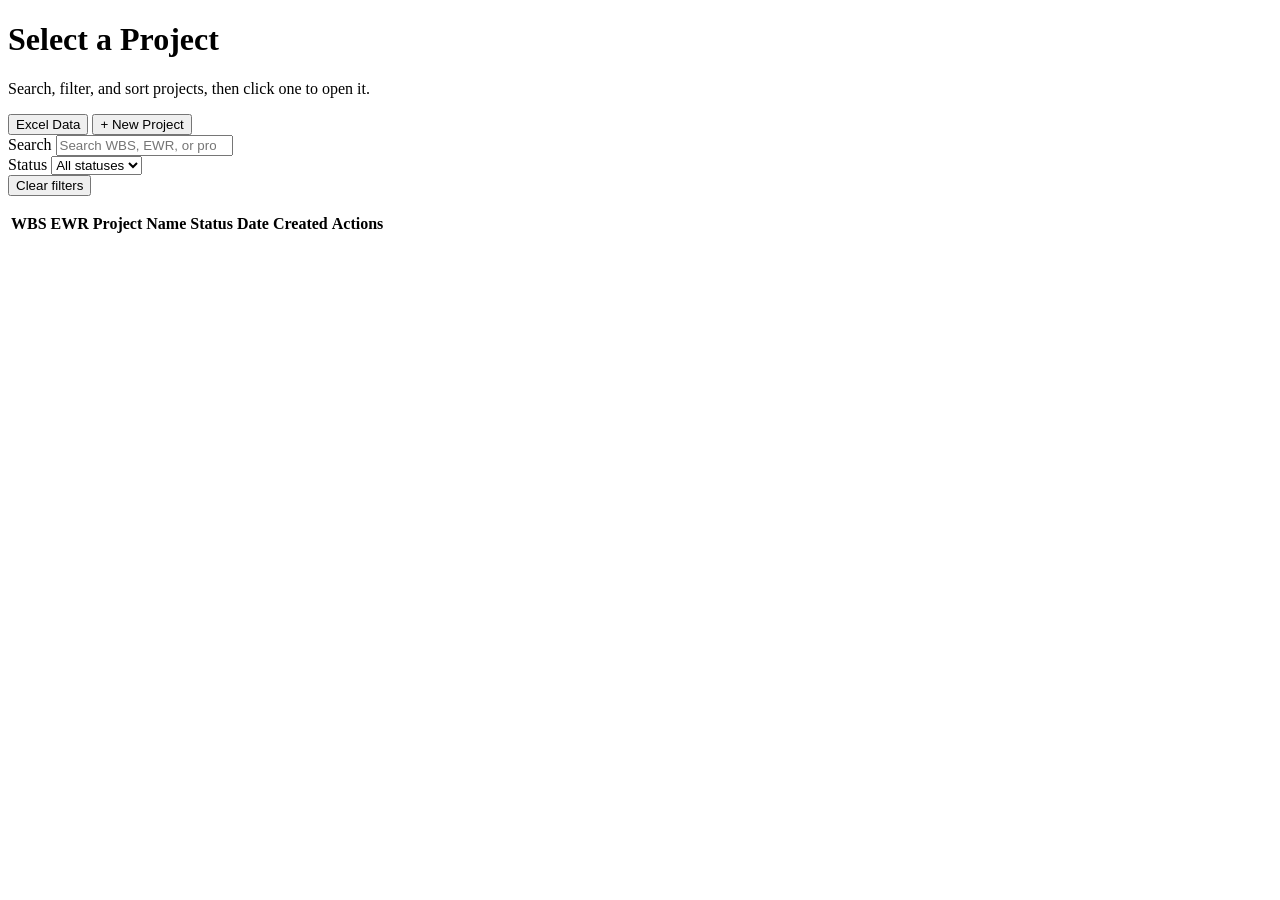
==== index.html @ 984dc040 "Add files via upload v5.0" ====
<!DOCTYPE html>
<html lang="en">
<head>
<meta charset="UTF-8">
<meta name="viewport" content="width=device-width, initial-scale=1.0">
<title>Project Selector</title>
<link rel="stylesheet" href="css/styles.css">
</head>
<body>
<div class="page">
  <header class="page-header">
    <div>
      <h1>Select a Project</h1>
      <p>Search, filter, and sort projects, then click one to open it.</p>
    </div>
    <div class="header-buttons">
      <button type="button" class="secondary-btn" id="excelDataBtn">Excel Data</button>
      <button type="button" class="new-project-btn" id="newProjectBtn">+ New Project</button>
    </div>
  </header>

  <div class="toolbar">
    <div class="field search-field">
      <label for="searchInput">Search</label>
      <input type="search" id="searchInput" placeholder="Search WBS, EWR, or project name...">
    </div>
    <div class="field">
      <label for="statusFilter">Status</label>
      <select id="statusFilter">
        <option value="">All statuses</option>
      </select>
    </div>
    <button type="button" class="clear-btn" id="clearFiltersBtn">Clear filters</button>
  </div>

  <p class="result-count" id="resultCount"></p>

  <div class="table-wrap">
    <table>
      <thead>
        <tr>
          <th scope="col" data-key="wbs">WBS<span class="sort-indicator"></span></th>
          <th scope="col" data-key="ewr">EWR<span class="sort-indicator"></span></th>
          <th scope="col" data-key="name">Project Name<span class="sort-indicator"></span></th>
          <th scope="col" data-key="status">Status<span class="sort-indicator"></span></th>
          <th scope="col" data-key="dateCreated">Date Created<span class="sort-indicator"></span></th>
          <th scope="col" class="actions-col">Actions</th>
        </tr>
      </thead>
      <tbody id="projectTableBody">
      </tbody>
    </table>
    <div class="empty-state" id="emptyState" hidden>No projects match your filters.</div>
  </div>
</div>

<dialog id="newProjectDialog">
  <form id="newProjectForm" novalidate>
    <h2>New Project</h2>

    <div class="form-field">
      <label for="fieldWbs">WBS</label>
      <input type="text" id="fieldWbs" name="wbs" required placeholder="e.g. 1.1.10">
    </div>

    <div class="form-field">
      <label for="fieldEwr">EWR</label>
      <input type="text" id="fieldEwr" name="ewr" required placeholder="e.g. EWR-2024-050">
    </div>

    <div class="form-field">
      <label for="fieldName">Project Name</label>
      <input type="text" id="fieldName" name="name" required placeholder="e.g. Substation Upgrade Phase 4">
    </div>

    <div class="form-field">
      <label for="fieldStatus">Status</label>
      <select id="fieldStatus" name="status" required>
        <option value="Active">Active</option>
        <option value="Archived">Archived</option>
      </select>
    </div>

    <div class="form-field">
      <label for="fieldDateCreated">Date Created</label>
      <input type="date" id="fieldDateCreated" name="dateCreated" required>
    </div>

    <p class="form-error" id="formError" hidden></p>

    <div class="form-actions">
      <button type="button" class="cancel-btn" id="cancelNewProjectBtn">Cancel</button>
      <button type="submit" class="submit-btn">Create Project</button>
    </div>
  </form>
</dialog>

<dialog id="excelDataDialog">
  <div class="excel-data-body">
    <h2>Connect Excel to your data</h2>
    <p class="excel-intro">
      All projects, BOM lines, and orders are available as JSON in a flat,
      spreadsheet-friendly shape. There are two ways to connect.
    </p>

    <section class="excel-option">
      <h3>1. Live web connection (recommended)</h3>
      <p>In Excel: <strong>Data &rarr; Get Data &rarr; From Other Sources &rarr; From Web</strong>,
        paste this URL, then <strong>Refresh</strong> any time to pull the latest.</p>
      <div class="copy-row">
        <input type="text" id="excelUrl" readonly>
        <button type="button" class="tool-btn" id="copyUrlBtn">Copy</button>
      </div>
    </section>

    <section class="excel-option">
      <h3>2. Local file</h3>
      <p>A JSON file is kept in sync automatically — it's rewritten every time
        you change anything. In Excel use <strong>Get Data &rarr; From File &rarr; From JSON</strong>
        and point it at:</p>
      <div class="copy-row">
        <input type="text" id="excelFilePath" readonly>
        <button type="button" class="tool-btn" id="copyPathBtn">Copy</button>
      </div>
      <p class="excel-note">Or grab a one-off snapshot now:</p>
      <button type="button" class="tool-btn" id="downloadJsonBtn">Download JSON snapshot</button>
    </section>

    <p class="excel-tip">
      In Power Query, choose the <strong>bomLines</strong>, <strong>projects</strong>,
      or <strong>orders</strong> table, then <strong>Into Table</strong> and expand the columns.
    </p>

    <button type="button" class="settings-close" id="closeExcelDialogBtn">Close</button>
  </div>
</dialog>

<dialog id="deleteProjectDialog">
  <div class="delete-dialog-body">
    <h2>Delete project?</h2>
    <p class="delete-warning" id="deleteWarning"></p>
    <p class="delete-subtle">
      This permanently removes the project along with its entire Bill of
      Materials and Orders. This can't be undone.
    </p>
    <p class="delete-subtle">Save a copy first?</p>
    <button type="button" class="tool-btn" id="deleteExportBtn">Export to Excel</button>
    <p class="import-result" id="deleteExportMsg" hidden></p>
    <div class="delete-actions">
      <button type="button" class="cancel-btn" id="deleteCancelBtn">Cancel</button>
      <button type="button" class="danger-btn" id="deleteConfirmBtn">Delete project</button>
    </div>
  </div>
</dialog>

<script src="js/excel.js"></script>
<script src="js/store.js"></script>
<script src="js/app.js"></script>
</body>
</html>
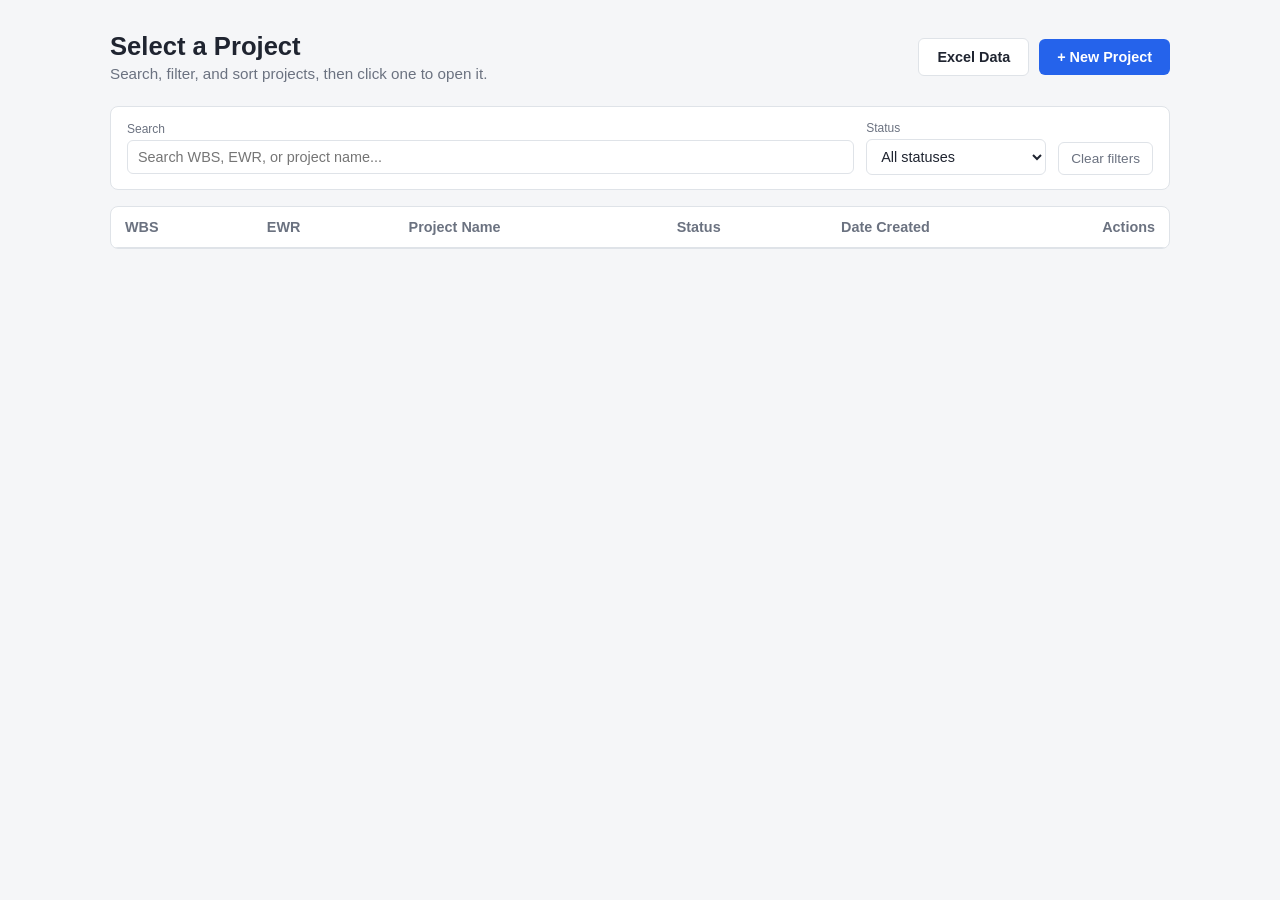
==== commit e19a0351: "v8.0 Update" ====
--- a/index.html
+++ b/index.html
@@ -114,14 +114,17 @@
     </section>
 
     <section class="excel-option">
-      <h3>2. Local file</h3>
-      <p>A JSON file is kept in sync automatically — it's rewritten every time
-        you change anything. In Excel use <strong>Get Data &rarr; From File &rarr; From JSON</strong>
+      <h3>2. Shared file</h3>
+      <p>A JSON file is refreshed automatically when the app <strong>starts</strong> and
+        <strong>stops</strong> (not on every edit). In Excel use <strong>Get Data &rarr; From File &rarr; From JSON</strong>
         and point it at:</p>
       <div class="copy-row">
         <input type="text" id="excelFilePath" readonly>
         <button type="button" class="tool-btn" id="copyPathBtn">Copy</button>
       </div>
+      <p class="excel-note">To let others query this file, move it to a shared
+        drive by setting <strong>export_json</strong> in <strong>config.ini</strong>
+        (in the app folder), then restart the app.</p>
       <p class="excel-note">Or grab a one-off snapshot now:</p>
       <button type="button" class="tool-btn" id="downloadJsonBtn">Download JSON snapshot</button>
     </section>
--- a/css/styles.css
+++ b/css/styles.css
@@ -0,0 +1,565 @@
+:root {
+  --color-bg: #f5f6f8;
+  --color-surface: #ffffff;
+  --color-border: #dfe3e8;
+  --color-text: #1f2430;
+  --color-text-muted: #6b7280;
+  --color-primary: #2563eb;
+  --color-primary-hover: #1d4ed8;
+  --color-row-hover: #f4f7fb;
+  --radius: 8px;
+  --status-active-bg: #e6f6ea; --status-active-fg: #1a7f37;
+  --status-archived-bg: #eceff1; --status-archived-fg: #475569;
+  --status-cancelled-bg: #fde8e8; --status-cancelled-fg: #b91c1c;
+  --color-warn-bg: #fdf3d7; --color-warn-fg: #92610a; --color-warn-border: #e8c766;
+  /* BOM Tree depth tints (match the Excel export palette). Deeper levels than
+     the last reuse it. */
+  --level-0: #bdd7ee; --level-1: #c6e0b4; --level-2: #ffe699;
+  --level-3: #f8cbad; --level-4: #d9c3ec; --level-5: #dedede;
+}
+
+@media (prefers-color-scheme: dark) {
+  :root {
+    --color-bg: #14161c;
+    --color-surface: #1c1f27;
+    --color-border: #2c303a;
+    --color-text: #e8eaed;
+    --color-text-muted: #9aa1ac;
+    --color-row-hover: #232733;
+    --color-warn-bg: #3a3113; --color-warn-fg: #f0c96b; --color-warn-border: #6b571f;
+    /* Darker, same-hue tints so light text stays readable. */
+    --level-0: #1e3a5f; --level-1: #2a4a2a; --level-2: #4a4020;
+    --level-3: #4d3320; --level-4: #3d2a52; --level-5: #33383f;
+  }
+}
+
+* { box-sizing: border-box; }
+
+body {
+  margin: 0;
+  font-family: -apple-system, BlinkMacSystemFont, "Segoe UI", Roboto, Helvetica, Arial, sans-serif;
+  background: var(--color-bg);
+  color: var(--color-text);
+}
+
+.page {
+  max-width: 1100px;
+  margin: 0 auto;
+  padding: 32px 20px 64px;
+}
+
+header.page-header {
+  margin-bottom: 24px;
+  display: flex;
+  justify-content: space-between;
+  align-items: center;
+  gap: 16px;
+}
+
+header.page-header h1 {
+  margin: 0 0 4px;
+  font-size: 1.6rem;
+}
+
+header.page-header p {
+  margin: 0;
+  color: var(--color-text-muted);
+  font-size: 0.95rem;
+}
+
+button.new-project-btn {
+  flex-shrink: 0;
+  padding: 10px 18px;
+  border: none;
+  border-radius: 6px;
+  background: var(--color-primary);
+  color: #fff;
+  font-size: 0.9rem;
+  font-weight: 600;
+  cursor: pointer;
+}
+
+button.new-project-btn:hover {
+  background: var(--color-primary-hover);
+}
+
+.header-buttons {
+  display: flex;
+  gap: 10px;
+  align-items: center;
+  flex-shrink: 0;
+}
+
+button.secondary-btn {
+  padding: 10px 18px;
+  border: 1px solid var(--color-border);
+  border-radius: 6px;
+  background: var(--color-surface);
+  color: var(--color-text);
+  font-size: 0.9rem;
+  font-weight: 600;
+  cursor: pointer;
+}
+
+button.secondary-btn:hover {
+  background: var(--color-row-hover);
+  border-color: var(--color-primary);
+}
+
+/* ---- Excel data dialog ---- */
+dialog#excelDataDialog {
+  border: 1px solid var(--color-border);
+  border-radius: var(--radius);
+  padding: 0;
+  background: var(--color-surface);
+  color: var(--color-text);
+  width: min(560px, 92vw);
+}
+
+dialog#excelDataDialog::backdrop {
+  background: rgba(0, 0, 0, 0.45);
+}
+
+.excel-data-body {
+  padding: 24px;
+  display: flex;
+  flex-direction: column;
+  gap: 16px;
+  max-height: 82vh;
+  overflow-y: auto;
+}
+
+.excel-data-body h2 {
+  margin: 0;
+  font-size: 1.2rem;
+}
+
+.excel-data-body h3 {
+  margin: 0 0 6px;
+  font-size: 0.95rem;
+}
+
+.excel-intro,
+.excel-option p,
+.excel-tip,
+.excel-note {
+  margin: 0 0 6px;
+  font-size: 0.88rem;
+  color: var(--color-text-muted);
+  line-height: 1.5;
+}
+
+.excel-option {
+  border: 1px solid var(--color-border);
+  border-radius: 6px;
+  padding: 14px;
+}
+
+.excel-tip {
+  margin: 0;
+}
+
+.copy-row {
+  display: flex;
+  gap: 8px;
+  margin: 8px 0;
+}
+
+.copy-row input {
+  flex: 1;
+  min-width: 0;
+  padding: 8px 10px;
+  border: 1px solid var(--color-border);
+  border-radius: 6px;
+  background: var(--color-bg);
+  color: var(--color-text);
+  font-family: ui-monospace, SFMono-Regular, Menlo, Consolas, monospace;
+  font-size: 0.82rem;
+}
+
+button.tool-btn {
+  padding: 8px 14px;
+  border: 1px solid var(--color-border);
+  border-radius: 6px;
+  background: var(--color-surface);
+  color: var(--color-text);
+  font-size: 0.85rem;
+  cursor: pointer;
+  white-space: nowrap;
+}
+
+button.tool-btn:hover {
+  background: var(--color-row-hover);
+}
+
+button.settings-close {
+  align-self: flex-end;
+  padding: 9px 18px;
+  border: 1px solid var(--color-border);
+  border-radius: 6px;
+  background: transparent;
+  color: var(--color-text);
+  font-size: 0.9rem;
+  cursor: pointer;
+}
+
+button.settings-close:hover {
+  background: var(--color-row-hover);
+}
+
+.toolbar {
+  display: flex;
+  flex-wrap: wrap;
+  gap: 12px;
+  align-items: center;
+  margin-bottom: 16px;
+  background: var(--color-surface);
+  border: 1px solid var(--color-border);
+  border-radius: var(--radius);
+  padding: 14px 16px;
+}
+
+.toolbar .field {
+  display: flex;
+  flex-direction: column;
+  gap: 4px;
+}
+
+.toolbar label {
+  font-size: 0.75rem;
+  color: var(--color-text-muted);
+}
+
+.toolbar input[type="search"],
+.toolbar select {
+  padding: 8px 10px;
+  border: 1px solid var(--color-border);
+  border-radius: 6px;
+  background: var(--color-surface);
+  color: var(--color-text);
+  font-size: 0.9rem;
+  min-width: 180px;
+}
+
+.toolbar .search-field {
+  flex: 1;
+  min-width: 220px;
+}
+
+.toolbar .search-field input {
+  width: 100%;
+}
+
+.toolbar button.clear-btn {
+  align-self: flex-end;
+  padding: 8px 12px;
+  border: 1px solid var(--color-border);
+  border-radius: 6px;
+  background: transparent;
+  color: var(--color-text-muted);
+  cursor: pointer;
+  font-size: 0.85rem;
+}
+
+.toolbar button.clear-btn:hover {
+  background: var(--color-row-hover);
+}
+
+.result-count {
+  font-size: 0.85rem;
+  color: var(--color-text-muted);
+  margin: 0 0 8px 2px;
+}
+
+.table-wrap {
+  background: var(--color-surface);
+  border: 1px solid var(--color-border);
+  border-radius: var(--radius);
+  overflow-x: auto;
+}
+
+table {
+  width: 100%;
+  border-collapse: collapse;
+  font-size: 0.9rem;
+}
+
+thead th {
+  text-align: left;
+  padding: 12px 14px;
+  border-bottom: 1px solid var(--color-border);
+  white-space: nowrap;
+  user-select: none;
+  cursor: pointer;
+  color: var(--color-text-muted);
+  font-weight: 600;
+}
+
+thead th:hover {
+  color: var(--color-text);
+}
+
+thead th .sort-indicator {
+  margin-left: 4px;
+  opacity: 0.6;
+  font-size: 0.75em;
+}
+
+thead th[aria-sort="ascending"],
+thead th[aria-sort="descending"] {
+  color: var(--color-primary);
+}
+
+tbody tr {
+  cursor: pointer;
+  border-bottom: 1px solid var(--color-border);
+}
+
+tbody tr:last-child {
+  border-bottom: none;
+}
+
+tbody tr:hover {
+  background: var(--color-row-hover);
+}
+
+tbody td {
+  padding: 12px 14px;
+  vertical-align: middle;
+}
+
+td.select-cell {
+  width: 1%;
+}
+
+td.select-cell input[type="radio"] {
+  cursor: pointer;
+}
+
+.status-pill {
+  display: inline-block;
+  padding: 3px 10px;
+  border-radius: 999px;
+  font-size: 0.78rem;
+  font-weight: 600;
+  white-space: nowrap;
+}
+
+.status-active { background: var(--status-active-bg); color: var(--status-active-fg); }
+.status-archived { background: var(--status-archived-bg); color: var(--status-archived-fg); }
+
+.empty-state {
+  padding: 40px 16px;
+  text-align: center;
+  color: var(--color-text-muted);
+}
+
+dialog#newProjectDialog {
+  border: 1px solid var(--color-border);
+  border-radius: var(--radius);
+  padding: 0;
+  background: var(--color-surface);
+  color: var(--color-text);
+  width: min(440px, 90vw);
+}
+
+dialog#newProjectDialog::backdrop {
+  background: rgba(0, 0, 0, 0.45);
+}
+
+dialog#newProjectDialog form {
+  padding: 24px;
+  display: flex;
+  flex-direction: column;
+  gap: 14px;
+}
+
+dialog#newProjectDialog h2 {
+  margin: 0 0 4px;
+  font-size: 1.2rem;
+}
+
+.form-field {
+  display: flex;
+  flex-direction: column;
+  gap: 4px;
+}
+
+.form-field label {
+  font-size: 0.8rem;
+  color: var(--color-text-muted);
+}
+
+.form-field input,
+.form-field select {
+  padding: 9px 10px;
+  border: 1px solid var(--color-border);
+  border-radius: 6px;
+  background: var(--color-surface);
+  color: var(--color-text);
+  font-size: 0.9rem;
+}
+
+.form-field input:invalid.touched,
+.form-field select:invalid.touched {
+  border-color: var(--status-cancelled-fg);
+}
+
+.form-error {
+  margin: 0;
+  color: var(--status-cancelled-fg);
+  font-size: 0.85rem;
+}
+
+.form-actions {
+  display: flex;
+  justify-content: flex-end;
+  gap: 10px;
+  margin-top: 6px;
+}
+
+.form-actions button {
+  padding: 9px 16px;
+  border-radius: 6px;
+  font-size: 0.9rem;
+  font-weight: 600;
+  cursor: pointer;
+}
+
+.form-actions .cancel-btn {
+  border: 1px solid var(--color-border);
+  background: transparent;
+  color: var(--color-text);
+}
+
+.form-actions .cancel-btn:hover {
+  background: var(--color-row-hover);
+}
+
+.form-actions .submit-btn {
+  border: none;
+  background: var(--color-primary);
+  color: #fff;
+}
+
+.form-actions .submit-btn:hover {
+  background: var(--color-primary-hover);
+}
+
+/* ---- Per-row delete (project list) ---- */
+th.actions-col {
+  width: 1%;
+  white-space: nowrap;
+}
+
+td.row-actions-cell {
+  text-align: right;
+  white-space: nowrap;
+}
+
+.row-delete-btn {
+  padding: 5px 12px;
+  border: 1px solid var(--color-border);
+  border-radius: 6px;
+  background: var(--color-surface);
+  color: var(--color-text-muted);
+  font-size: 0.82rem;
+  cursor: pointer;
+}
+
+.row-delete-btn:hover {
+  border-color: var(--status-cancelled-fg);
+  color: var(--status-cancelled-fg);
+  background: var(--status-cancelled-bg);
+}
+
+/* ---- Delete confirmation dialog ---- */
+dialog#deleteProjectDialog {
+  border: 1px solid var(--color-border);
+  border-radius: var(--radius);
+  padding: 0;
+  background: var(--color-surface);
+  color: var(--color-text);
+  width: min(460px, 92vw);
+}
+
+dialog#deleteProjectDialog::backdrop {
+  background: rgba(0, 0, 0, 0.45);
+}
+
+.delete-dialog-body {
+  padding: 24px;
+  display: flex;
+  flex-direction: column;
+  gap: 12px;
+}
+
+.delete-dialog-body h2 {
+  margin: 0;
+  font-size: 1.2rem;
+}
+
+.delete-warning {
+  margin: 0;
+  font-weight: 600;
+  font-size: 0.95rem;
+}
+
+.delete-subtle {
+  margin: 0;
+  color: var(--color-text-muted);
+  font-size: 0.88rem;
+  line-height: 1.5;
+}
+
+.delete-actions {
+  display: flex;
+  justify-content: flex-end;
+  gap: 10px;
+  margin-top: 8px;
+}
+
+.delete-actions button {
+  padding: 9px 16px;
+  border-radius: 6px;
+  font-size: 0.9rem;
+  font-weight: 600;
+  cursor: pointer;
+}
+
+.delete-actions .cancel-btn {
+  border: 1px solid var(--color-border);
+  background: transparent;
+  color: var(--color-text);
+}
+
+.delete-actions .cancel-btn:hover {
+  background: var(--color-row-hover);
+}
+
+.danger-btn {
+  border: none;
+  background: var(--status-cancelled-fg);
+  color: #fff;
+}
+
+.danger-btn:hover {
+  filter: brightness(0.92);
+}
+
+.import-result {
+  margin: 4px 0 0;
+  padding: 8px 10px;
+  border-radius: 6px;
+  font-size: 0.85rem;
+}
+
+.import-result.success {
+  background: var(--status-active-bg);
+  color: var(--status-active-fg);
+}
+
+.import-result.error {
+  background: var(--status-cancelled-bg);
+  color: var(--status-cancelled-fg);
+}
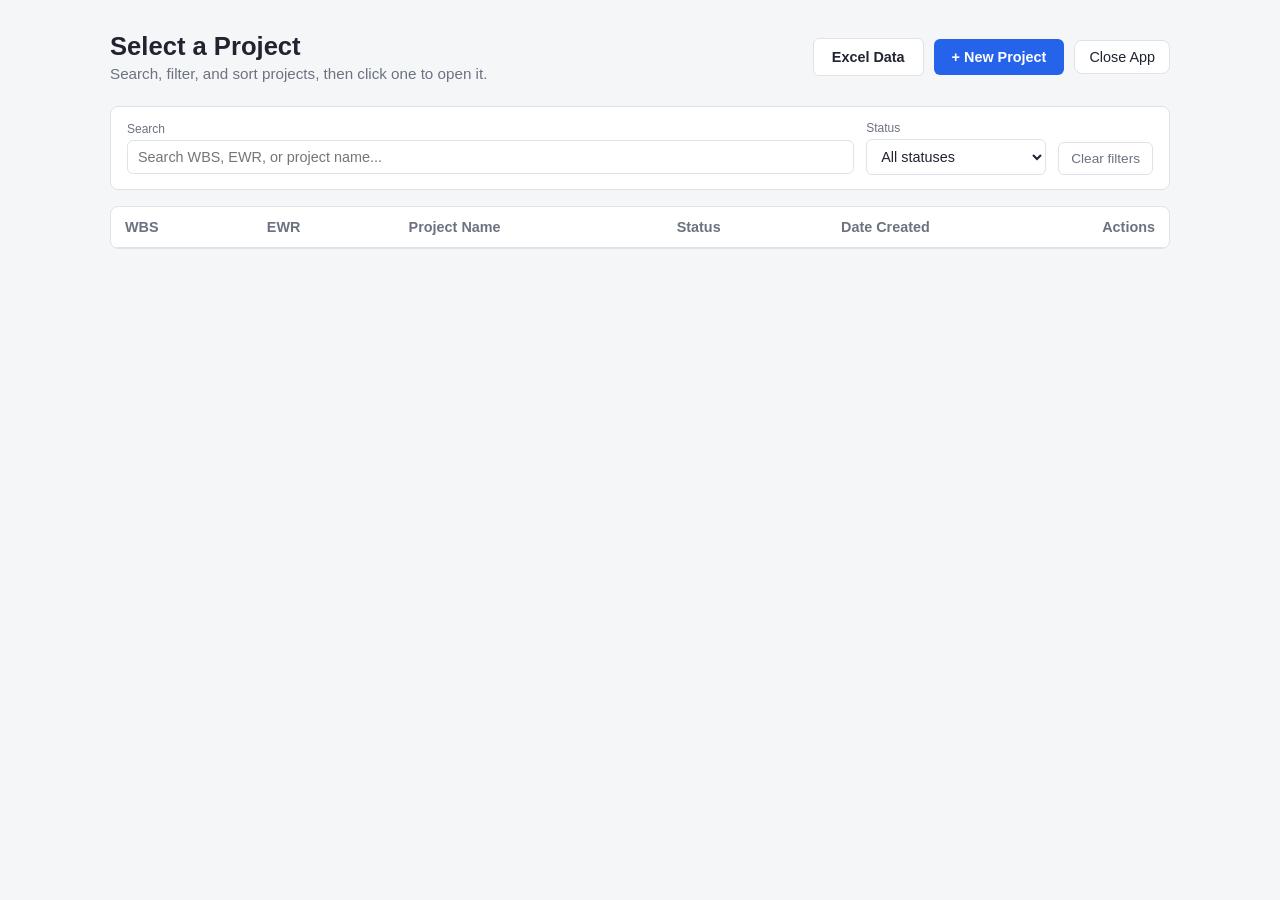
==== commit 0e9762ff: "v10.0 Update" ====
--- a/index.html
+++ b/index.html
@@ -4,6 +4,11 @@
 <meta charset="UTF-8">
 <meta name="viewport" content="width=device-width, initial-scale=1.0">
 <title>Project Selector</title>
+<link rel="icon" href="favicon.ico" sizes="any">
+<link rel="icon" type="image/png" href="icons/icon-192.png">
+<link rel="apple-touch-icon" href="icons/apple-touch-icon.png">
+<link rel="manifest" href="manifest.webmanifest">
+<meta name="theme-color" content="#1e3a8a">
 <link rel="stylesheet" href="css/styles.css">
 </head>
 <body>
@@ -16,6 +21,7 @@
     <div class="header-buttons">
       <button type="button" class="secondary-btn" id="excelDataBtn">Excel Data</button>
       <button type="button" class="new-project-btn" id="newProjectBtn">+ New Project</button>
+      <button type="button" class="close-app-btn" id="closeAppBtn" title="Stop the local server and close the app">Close App</button>
     </div>
   </header>
 
@@ -159,5 +165,6 @@
 <script src="js/excel.js"></script>
 <script src="js/store.js"></script>
 <script src="js/app.js"></script>
+<script src="js/close-app.js"></script>
 </body>
 </html>
--- a/css/styles.css
+++ b/css/styles.css
@@ -12,10 +12,11 @@
   --status-archived-bg: #eceff1; --status-archived-fg: #475569;
   --status-cancelled-bg: #fde8e8; --status-cancelled-fg: #b91c1c;
   --color-warn-bg: #fdf3d7; --color-warn-fg: #92610a; --color-warn-border: #e8c766;
-  /* BOM Tree depth tints (match the Excel export palette). Deeper levels than
+  /* BOM Tree depth tints — a monochrome gradient: darkest at the top level,
+     lightening with depth (match the Excel export palette). Deeper levels than
      the last reuse it. */
-  --level-0: #bdd7ee; --level-1: #c6e0b4; --level-2: #ffe699;
-  --level-3: #f8cbad; --level-4: #d9c3ec; --level-5: #dedede;
+  --level-0: #c4c4c4; --level-1: #d0d0d0; --level-2: #dbdbdb;
+  --level-3: #e6e6e6; --level-4: #f0f0f0; --level-5: #f8f8f8;
 }
 
 @media (prefers-color-scheme: dark) {
@@ -27,9 +28,10 @@
     --color-text-muted: #9aa1ac;
     --color-row-hover: #232733;
     --color-warn-bg: #3a3113; --color-warn-fg: #f0c96b; --color-warn-border: #6b571f;
-    /* Darker, same-hue tints so light text stays readable. */
-    --level-0: #1e3a5f; --level-1: #2a4a2a; --level-2: #4a4020;
-    --level-3: #4d3320; --level-4: #3d2a52; --level-5: #33383f;
+    /* Monochrome gradient, dark→light with depth, kept dark enough that the
+       light text stays readable. */
+    --level-0: #2e2e2e; --level-1: #383838; --level-2: #424242;
+    --level-3: #4c4c4c; --level-4: #545454; --level-5: #5c5c5c;
   }
 }
 
@@ -563,3 +565,26 @@
   background: var(--status-cancelled-bg);
   color: var(--status-cancelled-fg);
 }
+
+/* "Close App" button (stops the local server, then closes the window). Shared
+   by the project selector and project detail pages. Neutral until hovered,
+   where it turns red to signal a stop action. */
+.close-app-btn {
+  padding: 8px 14px;
+  border: 1px solid var(--color-border);
+  border-radius: var(--radius);
+  background: var(--color-surface);
+  color: var(--color-text);
+  font: inherit;
+  font-size: 0.9rem;
+  cursor: pointer;
+}
+.close-app-btn:hover {
+  border-color: var(--status-cancelled-fg);
+  background: var(--status-cancelled-bg);
+  color: var(--status-cancelled-fg);
+}
+.close-app-btn:disabled {
+  opacity: 0.6;
+  cursor: default;
+}
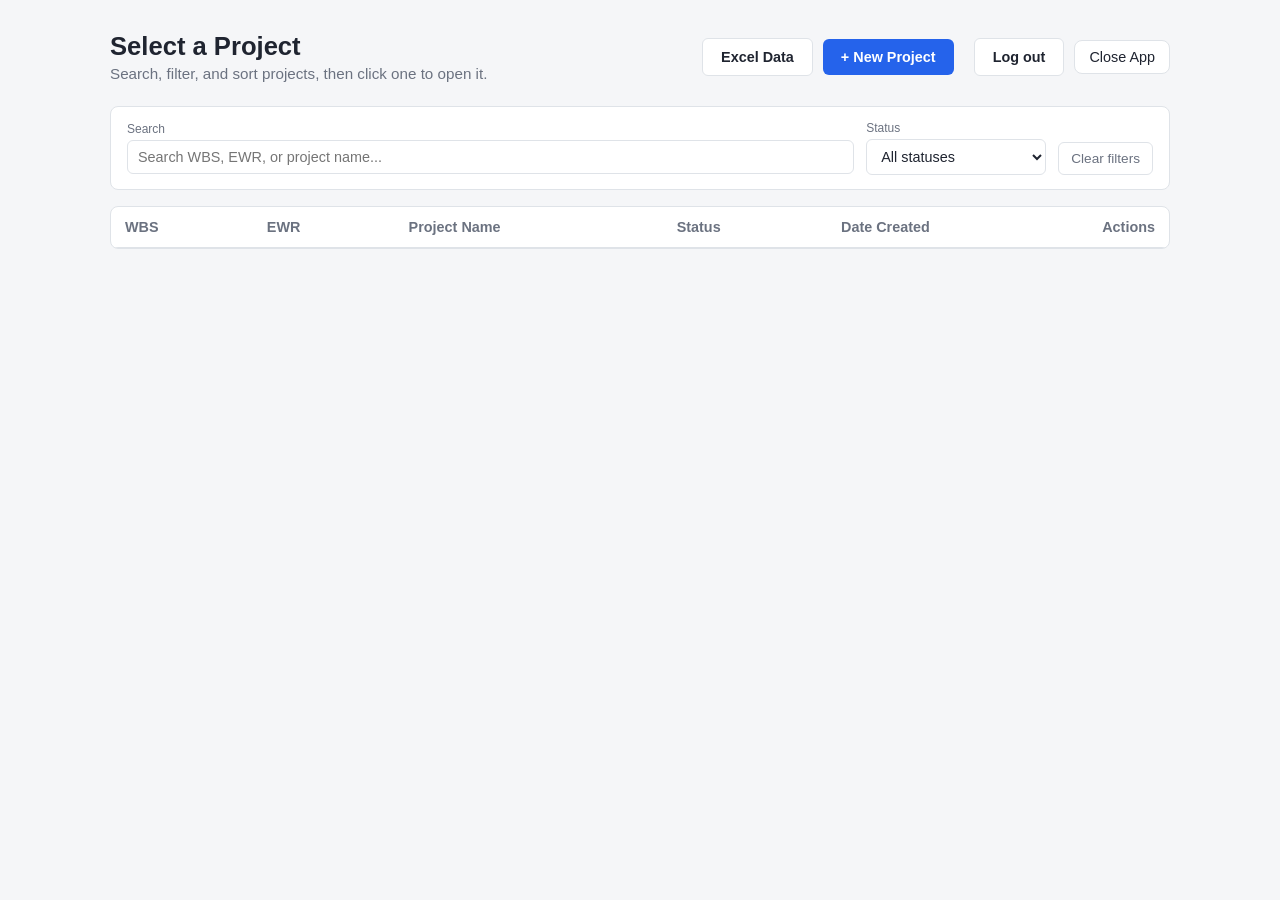
==== commit 7d9fda9b: "v1.1 Update" ====
--- a/index.html
+++ b/index.html
@@ -21,6 +21,9 @@
     <div class="header-buttons">
       <button type="button" class="secondary-btn" id="excelDataBtn">Excel Data</button>
       <button type="button" class="new-project-btn" id="newProjectBtn">+ New Project</button>
+      <button type="button" class="secondary-btn" id="manageUsersBtn" data-admin-only hidden>Manage Users</button>
+      <span id="currentUser" class="current-user"></span>
+      <button type="button" class="secondary-btn" id="logoutBtn">Log out</button>
       <button type="button" class="close-app-btn" id="closeAppBtn" title="Stop the local server and close the app">Close App</button>
     </div>
   </header>
@@ -162,9 +165,40 @@
   </div>
 </dialog>
 
+<dialog id="usersDialog">
+  <div class="users-dialog-body">
+    <h2>Manage users</h2>
+    <p class="users-intro">Each account has its own separate projects, BOMs, and orders.</p>
+    <table class="users-table">
+      <thead>
+        <tr><th>Username</th><th>Role</th><th class="users-actions-col">Actions</th></tr>
+      </thead>
+      <tbody id="usersTableBody"></tbody>
+    </table>
+    <p class="users-empty" id="usersEmpty" hidden>No users yet.</p>
+
+    <form id="addUserForm" class="add-user-form" novalidate>
+      <h3>Add a user</h3>
+      <div class="add-user-fields">
+        <input type="text" id="newUsername" placeholder="Username" autocomplete="off" required>
+        <input type="password" id="newUserPassword" placeholder="Initial password" autocomplete="new-password" required>
+        <label class="add-user-admin"><input type="checkbox" id="newUserAdmin"> Admin</label>
+        <button type="submit" class="submit-btn">Add user</button>
+      </div>
+      <p class="form-error" id="usersError" hidden></p>
+    </form>
+
+    <div class="users-dialog-actions">
+      <button type="button" class="cancel-btn" id="closeUsersDialogBtn">Close</button>
+    </div>
+  </div>
+</dialog>
+
 <script src="js/excel.js"></script>
 <script src="js/store.js"></script>
 <script src="js/app.js"></script>
+<script src="js/auth.js"></script>
+<script src="js/users-admin.js"></script>
 <script src="js/close-app.js"></script>
 </body>
 </html>
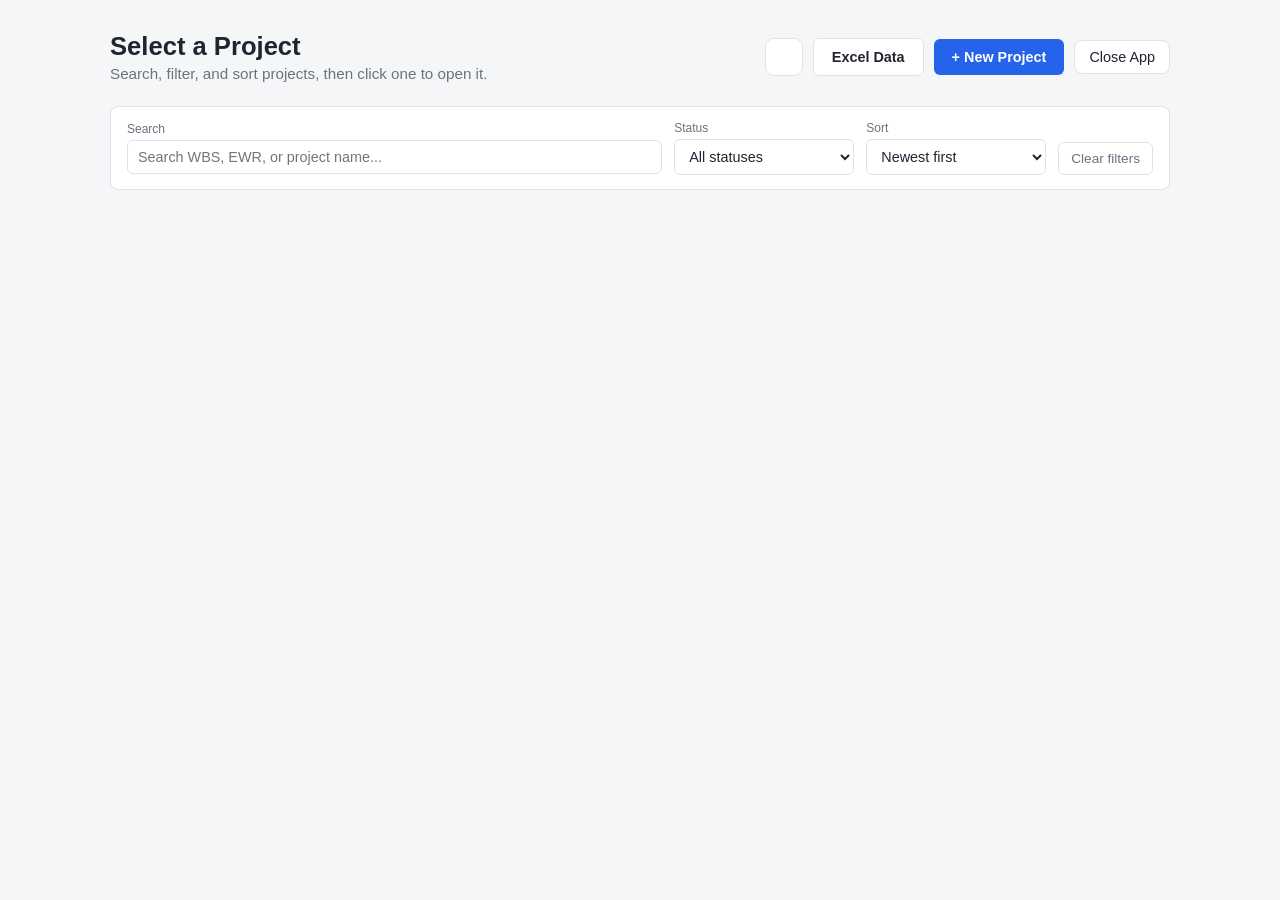
==== commit b8aafd50: "Version 11" ====
--- a/index.html
+++ b/index.html
@@ -9,6 +9,7 @@
 <link rel="apple-touch-icon" href="icons/apple-touch-icon.png">
 <link rel="manifest" href="manifest.webmanifest">
 <meta name="theme-color" content="#1e3a8a">
+<script src="js/theme.js"></script>
 <link rel="stylesheet" href="css/styles.css">
 </head>
 <body>
@@ -19,11 +20,9 @@
       <p>Search, filter, and sort projects, then click one to open it.</p>
     </div>
     <div class="header-buttons">
+      <button type="button" class="theme-btn" id="themeBtn" title="Toggle light / dark theme" aria-label="Toggle theme"></button>
       <button type="button" class="secondary-btn" id="excelDataBtn">Excel Data</button>
       <button type="button" class="new-project-btn" id="newProjectBtn">+ New Project</button>
-      <button type="button" class="secondary-btn" id="manageUsersBtn" data-admin-only hidden>Manage Users</button>
-      <span id="currentUser" class="current-user"></span>
-      <button type="button" class="secondary-btn" id="logoutBtn">Log out</button>
       <button type="button" class="close-app-btn" id="closeAppBtn" title="Stop the local server and close the app">Close App</button>
     </div>
   </header>
@@ -39,28 +38,24 @@
         <option value="">All statuses</option>
       </select>
     </div>
+    <div class="field">
+      <label for="sortSelect">Sort</label>
+      <select id="sortSelect">
+        <option value="dateCreated-desc">Newest first</option>
+        <option value="dateCreated-asc">Oldest first</option>
+        <option value="name-asc">Name (A–Z)</option>
+        <option value="name-desc">Name (Z–A)</option>
+        <option value="wbs-asc">WBS</option>
+        <option value="status-asc">Status</option>
+      </select>
+    </div>
     <button type="button" class="clear-btn" id="clearFiltersBtn">Clear filters</button>
   </div>
 
   <p class="result-count" id="resultCount"></p>
 
-  <div class="table-wrap">
-    <table>
-      <thead>
-        <tr>
-          <th scope="col" data-key="wbs">WBS<span class="sort-indicator"></span></th>
-          <th scope="col" data-key="ewr">EWR<span class="sort-indicator"></span></th>
-          <th scope="col" data-key="name">Project Name<span class="sort-indicator"></span></th>
-          <th scope="col" data-key="status">Status<span class="sort-indicator"></span></th>
-          <th scope="col" data-key="dateCreated">Date Created<span class="sort-indicator"></span></th>
-          <th scope="col" class="actions-col">Actions</th>
-        </tr>
-      </thead>
-      <tbody id="projectTableBody">
-      </tbody>
-    </table>
-    <div class="empty-state" id="emptyState" hidden>No projects match your filters.</div>
-  </div>
+  <div class="card-grid" id="projectCards"></div>
+  <div class="empty-state" id="emptyState" hidden>No projects match your filters.</div>
 </div>
 
 <dialog id="newProjectDialog">
@@ -69,12 +64,12 @@
 
     <div class="form-field">
       <label for="fieldWbs">WBS</label>
-      <input type="text" id="fieldWbs" name="wbs" required placeholder="e.g. 1.1.10">
+      <input type="text" id="fieldWbs" name="wbs" placeholder="e.g. 1.1.10">
     </div>
 
     <div class="form-field">
       <label for="fieldEwr">EWR</label>
-      <input type="text" id="fieldEwr" name="ewr" required placeholder="e.g. EWR-2024-050">
+      <input type="text" id="fieldEwr" name="ewr" placeholder="e.g. EWR-2024-050">
     </div>
 
     <div class="form-field">
@@ -84,7 +79,7 @@
 
     <div class="form-field">
       <label for="fieldStatus">Status</label>
-      <select id="fieldStatus" name="status" required>
+      <select id="fieldStatus" name="status">
         <option value="Active">Active</option>
         <option value="Archived">Archived</option>
       </select>
@@ -92,7 +87,7 @@
 
     <div class="form-field">
       <label for="fieldDateCreated">Date Created</label>
-      <input type="date" id="fieldDateCreated" name="dateCreated" required>
+      <input type="date" id="fieldDateCreated" name="dateCreated">
     </div>
 
     <p class="form-error" id="formError" hidden></p>
@@ -100,6 +95,40 @@
     <div class="form-actions">
       <button type="button" class="cancel-btn" id="cancelNewProjectBtn">Cancel</button>
       <button type="submit" class="submit-btn">Create Project</button>
+    </div>
+  </form>
+</dialog>
+
+<dialog id="editProjectDialog">
+  <form id="editProjectForm" novalidate>
+    <h2>Edit Project</h2>
+    <div class="form-field">
+      <label for="editWbs">WBS</label>
+      <input type="text" id="editWbs" placeholder="e.g. 1.1.10">
+    </div>
+    <div class="form-field">
+      <label for="editEwr">EWR</label>
+      <input type="text" id="editEwr" placeholder="e.g. EWR-2024-050">
+    </div>
+    <div class="form-field">
+      <label for="editName">Project Name</label>
+      <input type="text" id="editName" required>
+    </div>
+    <div class="form-field">
+      <label for="editStatus">Status</label>
+      <select id="editStatus">
+        <option value="Active">Active</option>
+        <option value="Archived">Archived</option>
+      </select>
+    </div>
+    <div class="form-field">
+      <label for="editDateCreated">Date Created</label>
+      <input type="date" id="editDateCreated">
+    </div>
+    <p class="form-error" id="editFormError" hidden></p>
+    <div class="form-actions">
+      <button type="button" class="cancel-btn" id="cancelEditProjectBtn">Cancel</button>
+      <button type="submit" class="submit-btn">Save Changes</button>
     </div>
   </form>
 </dialog>
@@ -165,40 +194,9 @@
   </div>
 </dialog>
 
-<dialog id="usersDialog">
-  <div class="users-dialog-body">
-    <h2>Manage users</h2>
-    <p class="users-intro">Each account has its own separate projects, BOMs, and orders.</p>
-    <table class="users-table">
-      <thead>
-        <tr><th>Username</th><th>Role</th><th class="users-actions-col">Actions</th></tr>
-      </thead>
-      <tbody id="usersTableBody"></tbody>
-    </table>
-    <p class="users-empty" id="usersEmpty" hidden>No users yet.</p>
-
-    <form id="addUserForm" class="add-user-form" novalidate>
-      <h3>Add a user</h3>
-      <div class="add-user-fields">
-        <input type="text" id="newUsername" placeholder="Username" autocomplete="off" required>
-        <input type="password" id="newUserPassword" placeholder="Initial password" autocomplete="new-password" required>
-        <label class="add-user-admin"><input type="checkbox" id="newUserAdmin"> Admin</label>
-        <button type="submit" class="submit-btn">Add user</button>
-      </div>
-      <p class="form-error" id="usersError" hidden></p>
-    </form>
-
-    <div class="users-dialog-actions">
-      <button type="button" class="cancel-btn" id="closeUsersDialogBtn">Close</button>
-    </div>
-  </div>
-</dialog>
-
 <script src="js/excel.js"></script>
 <script src="js/store.js"></script>
 <script src="js/app.js"></script>
-<script src="js/auth.js"></script>
-<script src="js/users-admin.js"></script>
 <script src="js/close-app.js"></script>
 </body>
 </html>
--- a/css/styles.css
+++ b/css/styles.css
@@ -1,4 +1,8 @@
 :root {
+  /* Let native controls (select dropdowns, <option> lists, date pickers,
+     scrollbars) follow the OS light/dark setting instead of rendering a light
+     popup over the dark theme — fixes the "inverse colors" RFx dropdown. */
+  color-scheme: light dark;
   --color-bg: #f5f6f8;
   --color-surface: #ffffff;
   --color-border: #dfe3e8;
@@ -19,8 +23,11 @@
   --level-3: #e6e6e6; --level-4: #f0f0f0; --level-5: #f8f8f8;
 }
 
+/* Dark tokens. Applied when the OS prefers dark (unless the user forced light),
+   and whenever the user explicitly picks dark via the theme toggle. The two
+   selectors are kept identical. */
 @media (prefers-color-scheme: dark) {
-  :root {
+  :root:not([data-theme="light"]) {
     --color-bg: #14161c;
     --color-surface: #1c1f27;
     --color-border: #2c303a;
@@ -34,6 +41,20 @@
     --level-3: #4c4c4c; --level-4: #545454; --level-5: #5c5c5c;
   }
 }
+:root[data-theme="dark"] {
+  --color-bg: #14161c;
+  --color-surface: #1c1f27;
+  --color-border: #2c303a;
+  --color-text: #e8eaed;
+  --color-text-muted: #9aa1ac;
+  --color-row-hover: #232733;
+  --color-warn-bg: #3a3113; --color-warn-fg: #f0c96b; --color-warn-border: #6b571f;
+  --level-0: #2e2e2e; --level-1: #383838; --level-2: #424242;
+  --level-3: #4c4c4c; --level-4: #545454; --level-5: #5c5c5c;
+}
+/* Keep native controls (dropdowns, date pickers) matched to the forced theme. */
+:root[data-theme="dark"] { color-scheme: dark; }
+:root[data-theme="light"] { color-scheme: light; }
 
 * { box-sizing: border-box; }
 
@@ -588,3 +609,87 @@
   opacity: 0.6;
   cursor: default;
 }
+
+/* ============ Project cards (home page) ============ */
+.card-grid {
+  display: grid;
+  grid-template-columns: repeat(auto-fill, minmax(260px, 1fr));
+  gap: 16px;
+}
+.proj-card {
+  background: var(--color-surface);
+  border: 1px solid var(--color-border);
+  border-radius: 14px;
+  padding: 16px;
+  cursor: pointer;
+  display: flex;
+  flex-direction: column;
+  gap: 10px;
+  transition: transform .12s ease, box-shadow .12s ease, border-color .12s ease;
+}
+.proj-card:hover {
+  transform: translateY(-3px);
+  border-color: var(--color-primary);
+  box-shadow: 0 12px 30px rgba(16, 24, 40, .14);
+}
+.card-wbs {
+  align-self: flex-start;
+  font-size: 12px;
+  font-weight: 700;
+  letter-spacing: .02em;
+  color: var(--color-primary);
+  background: var(--color-row-hover);
+  padding: 3px 9px;
+  border-radius: 7px;
+}
+.card-wbs.muted { color: var(--color-text-muted); }
+.proj-card h3 { margin: 0; font-size: 16px; line-height: 1.3; color: var(--color-text); }
+.card-meta {
+  display: flex;
+  flex-direction: column;
+  gap: 3px;
+  color: var(--color-text-muted);
+  font-size: 12.5px;
+}
+.card-foot {
+  display: flex;
+  align-items: center;
+  justify-content: space-between;
+  margin-top: 2px;
+}
+.card-delete {
+  border: 1px solid transparent;
+  background: transparent;
+  color: var(--color-text-muted);
+  font: inherit;
+  font-size: 12px;
+  padding: 4px 9px;
+  border-radius: 7px;
+  cursor: pointer;
+}
+.card-delete:hover { background: var(--status-cancelled-bg); color: var(--status-cancelled-fg); }
+.card-actions { display: inline-flex; align-items: center; gap: 4px; }
+.card-edit {
+  display: inline-flex; align-items: center; justify-content: center;
+  width: 30px; height: 28px; border: 1px solid transparent; background: transparent;
+  color: var(--color-text-muted); border-radius: 7px; cursor: pointer;
+}
+.card-edit:hover { background: var(--color-row-hover); color: var(--color-primary); }
+.card-edit svg { display: block; }
+
+/* ============ Theme toggle button ============ */
+.theme-btn {
+  display: inline-flex;
+  align-items: center;
+  justify-content: center;
+  width: 38px;
+  height: 38px;
+  border-radius: 9px;
+  border: 1px solid var(--color-border);
+  background: var(--color-surface);
+  color: var(--color-text-muted);
+  cursor: pointer;
+  transition: background .15s, color .15s;
+}
+.theme-btn:hover { background: var(--color-row-hover); color: var(--color-text); }
+.theme-btn svg { display: block; }
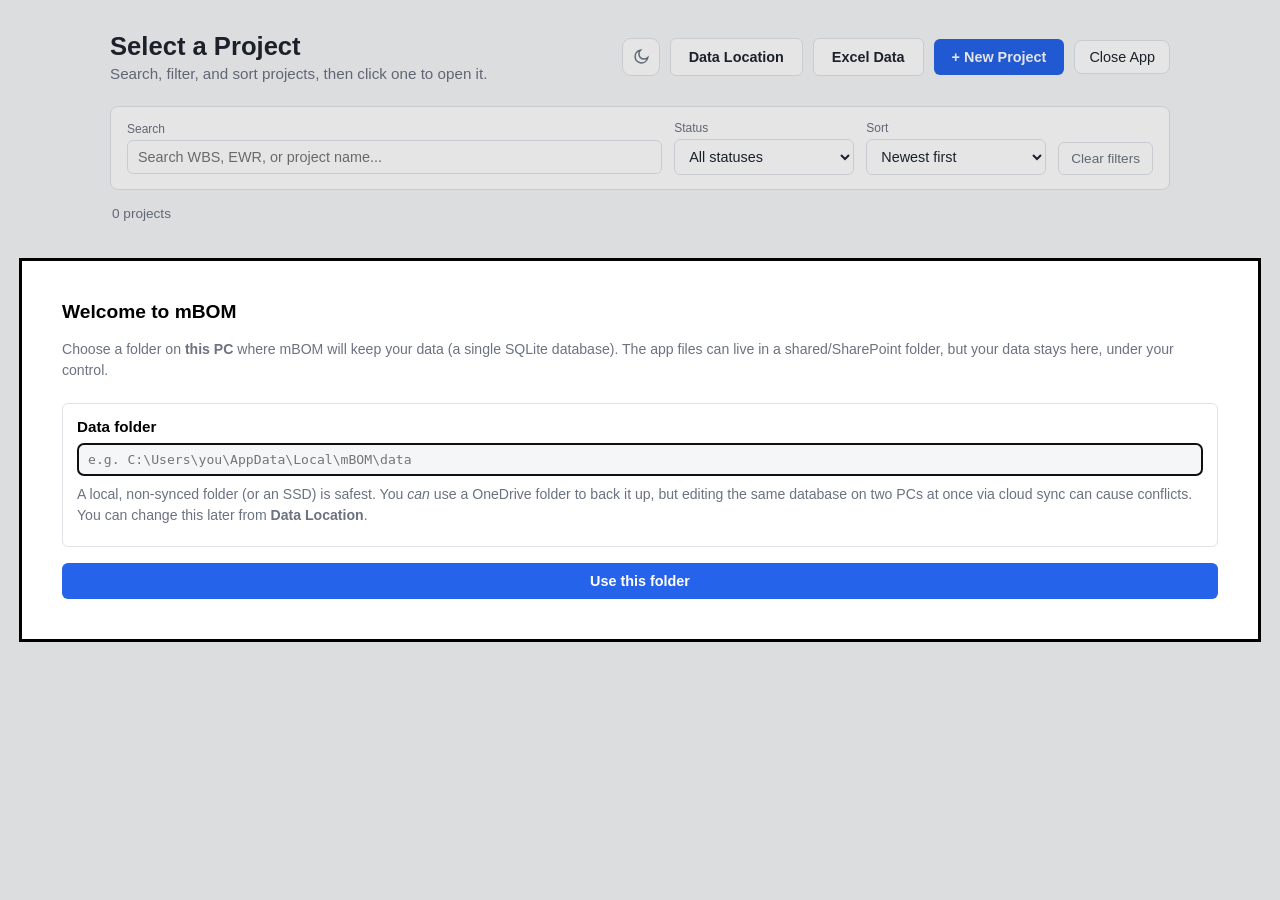
==== commit 5562245b: "v12" ====
--- a/index.html
+++ b/index.html
@@ -21,6 +21,7 @@
     </div>
     <div class="header-buttons">
       <button type="button" class="theme-btn" id="themeBtn" title="Toggle light / dark theme" aria-label="Toggle theme"></button>
+      <button type="button" class="secondary-btn" id="dataLocationBtn" title="Choose where mBOM stores your data">Data Location</button>
       <button type="button" class="secondary-btn" id="excelDataBtn">Excel Data</button>
       <button type="button" class="new-project-btn" id="newProjectBtn">+ New Project</button>
       <button type="button" class="close-app-btn" id="closeAppBtn" title="Stop the local server and close the app">Close App</button>
@@ -161,8 +162,9 @@
         <button type="button" class="tool-btn" id="copyPathBtn">Copy</button>
       </div>
       <p class="excel-note">To let others query this file, move it to a shared
-        drive by setting <strong>export_json</strong> in <strong>config.ini</strong>
-        (in the app folder), then restart the app.</p>
+        drive by setting <strong>export_json</strong> in your
+        <strong>config.ini</strong> (shown under <strong>Data Location</strong>),
+        then restart the app.</p>
       <p class="excel-note">Or grab a one-off snapshot now:</p>
       <button type="button" class="tool-btn" id="downloadJsonBtn">Download JSON snapshot</button>
     </section>
@@ -173,6 +175,61 @@
     </p>
 
     <button type="button" class="settings-close" id="closeExcelDialogBtn">Close</button>
+  </div>
+</dialog>
+
+<!-- First-run: choose where the database is stored. Shown automatically when
+     no data location has been configured yet (blocks until set). -->
+<dialog id="firstRunDialog">
+  <div class="excel-data-body">
+    <h2>Welcome to mBOM</h2>
+    <p class="excel-intro">
+      Choose a folder on <strong>this PC</strong> where mBOM will keep your data
+      (a single SQLite database). The app files can live in a shared/SharePoint
+      folder, but your data stays here, under your control.
+    </p>
+    <section class="excel-option">
+      <h3>Data folder</h3>
+      <div class="copy-row">
+        <input type="text" id="firstRunPath" placeholder="e.g. C:\Users\you\AppData\Local\mBOM\data">
+      </div>
+      <p class="excel-note">
+        A local, non-synced folder (or an SSD) is safest. You <em>can</em> use a
+        OneDrive folder to back it up, but editing the same database on two PCs
+        at once via cloud sync can cause conflicts. You can change this later
+        from <strong>Data Location</strong>.
+      </p>
+      <p class="import-result" id="firstRunError" hidden></p>
+    </section>
+    <button type="button" class="new-project-btn" id="firstRunSaveBtn">Use this folder</button>
+  </div>
+</dialog>
+
+<!-- Change the data location after setup. -->
+<dialog id="dataLocationDialog">
+  <div class="excel-data-body">
+    <h2>Data location</h2>
+    <p class="excel-intro">mBOM stores everything in one SQLite database here:</p>
+    <div class="copy-row">
+      <input type="text" id="dataLocationCurrent" readonly>
+      <button type="button" class="tool-btn" id="copyDbPathBtn">Copy</button>
+    </div>
+    <section class="excel-option">
+      <h3>Move to a new folder</h3>
+      <p>Enter a full folder path. Your current database is copied there, and the
+        app uses it after you restart.</p>
+      <div class="copy-row">
+        <input type="text" id="dataLocationNew" placeholder="e.g. D:\mBOM\data or C:\Users\you\OneDrive\mBOM">
+        <button type="button" class="tool-btn" id="dataLocationSaveBtn">Save</button>
+      </div>
+      <p class="excel-note">
+        A local/SSD folder is safest for a live database. OneDrive works for
+        backup, but can conflict if edited on two PCs at once.
+      </p>
+      <p class="import-result" id="dataLocationMsg" hidden></p>
+    </section>
+    <p class="excel-note">Settings are saved to <span id="dataLocationConfigPath" class="mono"></span>.</p>
+    <button type="button" class="settings-close" id="closeDataLocationBtn">Close</button>
   </div>
 </dialog>
 
--- a/css/styles.css
+++ b/css/styles.css
@@ -178,6 +178,12 @@
   padding: 14px;
 }
 
+.mono {
+  font-family: ui-monospace, SFMono-Regular, Menlo, Consolas, monospace;
+  font-size: 0.82rem;
+  word-break: break-all;
+}
+
 .excel-tip {
   margin: 0;
 }
